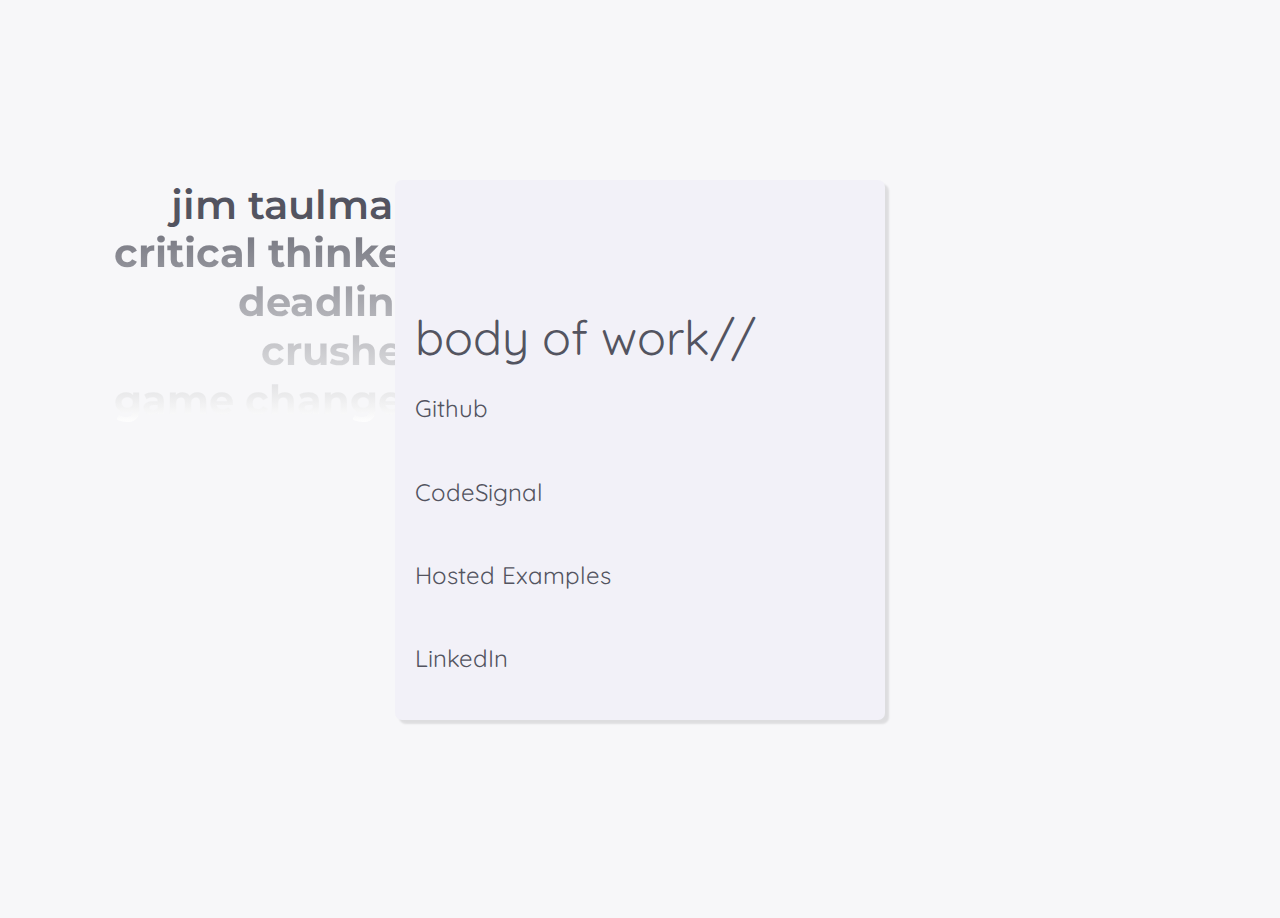
==== index.html @ e89132fb "initial commit" ====
<!DOCTYPE html>
<html lang="en">
<head>
    <meta charset="UTF-8">
    <meta name="viewport" content="width=device-width, initial-scale=1.0">
    <meta http-equiv="X-UA-Compatible" content="ie=edge">
    <title>taulman, jim</title>
    <link rel="stylesheet" type="text/css" href="style.css">
</head>
<body>
    <div class="container">
        <div class="bg-text">
            jim taulman
        </div>
        <div class="bg-text bot">    
            critical thinker<br>
            deadline crusher<br>
            game changer<br>
        </div>
        <div class="content-box">
            <div class="title">body of work//</div>
            <div class="git"><a href="https://github.com/jftiv" target="new">Github</a></div> 
            <div class="cs"><a href="https://app.codesignal.com/profile/jftiv" target="new">CodeSignal</a></div>
            <div class="ex"><a href="#">Hosted Examples</a></div>    
            <div class="li"><a href="https://www.linkedin.com/in/jftiv/" target="new">LinkedIn</a></div>     
        </div>
        <div class="content-box-2">
            <div class="new-content">
                <div class="backward">< </div>
                <div id="return">Return Home</div>
                <div class="forward"> ></div>
            </div>
        </div>
    </div>
    <div class="container2"><iframe class="iframe" src="process/index.html"></iframe></div>

    <script src="script.js"></script>
</body>
</html>
---- style.css ----
@import url('https://fonts.googleapis.com/css?family=Montserrat:600i,700i');
@import url('https://fonts.googleapis.com/css?family=Quicksand');

body {
    margin: 0;
    height: 100%;
    overflow: hidden;
    background-color: rgb(247, 247, 249);
}

.container {
    margin: 0;
    width: 100%;
    height: 100vh;
    display: flex;
    justify-content: center;
    align-items: center;
    transition: all 1s;
    transition-property: all 1s;
}

.container2 {
    margin: 0;
    height: 0;
    width: 100%;
}

.iframe {
    height: 100%;
    width: 100%;
    border: none;
}

a:link {
    font-family: 'Quicksand', sans-serif;
    color: rgb(83, 84, 96);
    text-decoration: none;
    transition: all 0.5s;
}

a:hover {
    color: white;
}

a:visited {
    color: rgb(83, 84, 96);
}

a:visited:hover {
    color: white;
}

/* Left graphic layout and design */
.bg-text {
    position: absolute;
    z-index: -1;
    font-family: 'Montserrat', sans-serif;
    font-weight: 600;
    font-size: 2.5em;
    text-align: end;
    width: 25%;
    left: 100px;
    top: 20%;
    color: rgb(83, 84, 96);
}

.bot {
    padding-top: 1.2em;
    font-weight: 700;
    background: -webkit-linear-gradient(rgba(83, 84, 96, 1), #fff);
    -webkit-background-clip: text;
    -webkit-text-fill-color: transparent;
}

/* Content box and contained elements design */
.content-box {
    display: grid;
    grid-template-rows: 2 repeat(4, 1fr);
    width: 450px;
    height: 500px;
    border-radius: 7px;
    background-color: rgb(242, 241, 248);
    box-shadow: 4px 4px 2px rgba(0, 0, 0, 0.1);
    padding: 20px;
    font-family: 'Quicksand', sans-serif;
    font-size: 1.5em;
    color: rgb(83, 84, 96);
    transition: all 1s;
    transition-property: all 1s;
}

.title {
    display: flex;
    align-items: end;
    grid-row: 1 / 3;
    font-size: 2em;
    font-weight: 400;
}

.git {
    display: flex;
    align-items: center;
    grid-row: 3;
    transition: all 1s;
    width: 100px;
}

.git:hover {
    background-color: rgb(46, 67, 92);
    border-radius: 7px;
    color: white;
    width: 100%;
    cursor: pointer;
}

.cs {
    display: flex;
    align-items: center;
    grid-row: 4;
    transition: all 1s;
    width: 100px;
}

.cs:hover {
    background-color: rgb(46, 67, 92);
    border-radius: 7px;
    color: white;
    width: 100%;
    cursor: pointer;
}

.ex {
    display: flex;
    align-items: center;
    grid-row: 5;
    transition: all 1s;
    width: 200px;
}

.ex:hover {
    background-color: rgb(46, 67, 92);
    border-radius: 7px;
    color: white;
    width: 100%;
    cursor: pointer;
}

.li {
    display: flex;
    align-items: center;
    grid-row: 6;
    transition: all 1s;
    width: 100px;
}

.li:hover {
    background-color: rgb(46, 67, 92);
    border-radius: 7px;
    color: white;
    width: 100%;
    cursor: pointer;
}

/* Content Box 2 Design */
.content-box-2 {
    display: none;
    grid-template-rows: 2 repeat(4, 1fr);
    width: 450px;
    height: 500px;
    border-radius: 7px;
    background-color: rgb(242, 241, 248);
    box-shadow: 4px 4px 2px rgba(0, 0, 0, 0.1);
    padding: 20px;
    font-family: 'Quicksand', sans-serif;
    font-size: 1.5em;
    color: rgb(242, 241, 248);
    transition: all 1s;
    transition-property: all 1s;
}

.new-content {
    display: grid;
    grid-template-columns: 1fr 3fr 1fr;
    justify-content: center;
    align-items: center;
    transition: all 1s;
}

.backward {
    display: flex;
    justify-content: flex-start;
    padding-left: 20px;
    grid-column: 1;
}

.forward {
    display: flex;
    justify-content: flex-end;
    padding-right: 20px;
    grid-column: 4 / 5;
}

#return {
    display: flex;
    justify-content: center;
    cursor: pointer;
}

@media screen and (max-width: 1242px) {
    .bg-text {color: rgb(247, 247, 249)}
    .bot {background: rgb(247, 247, 249)}
}

@media screen and (max-width: 500px) {
    .content-box {width: 100%; height: 100VH}
}
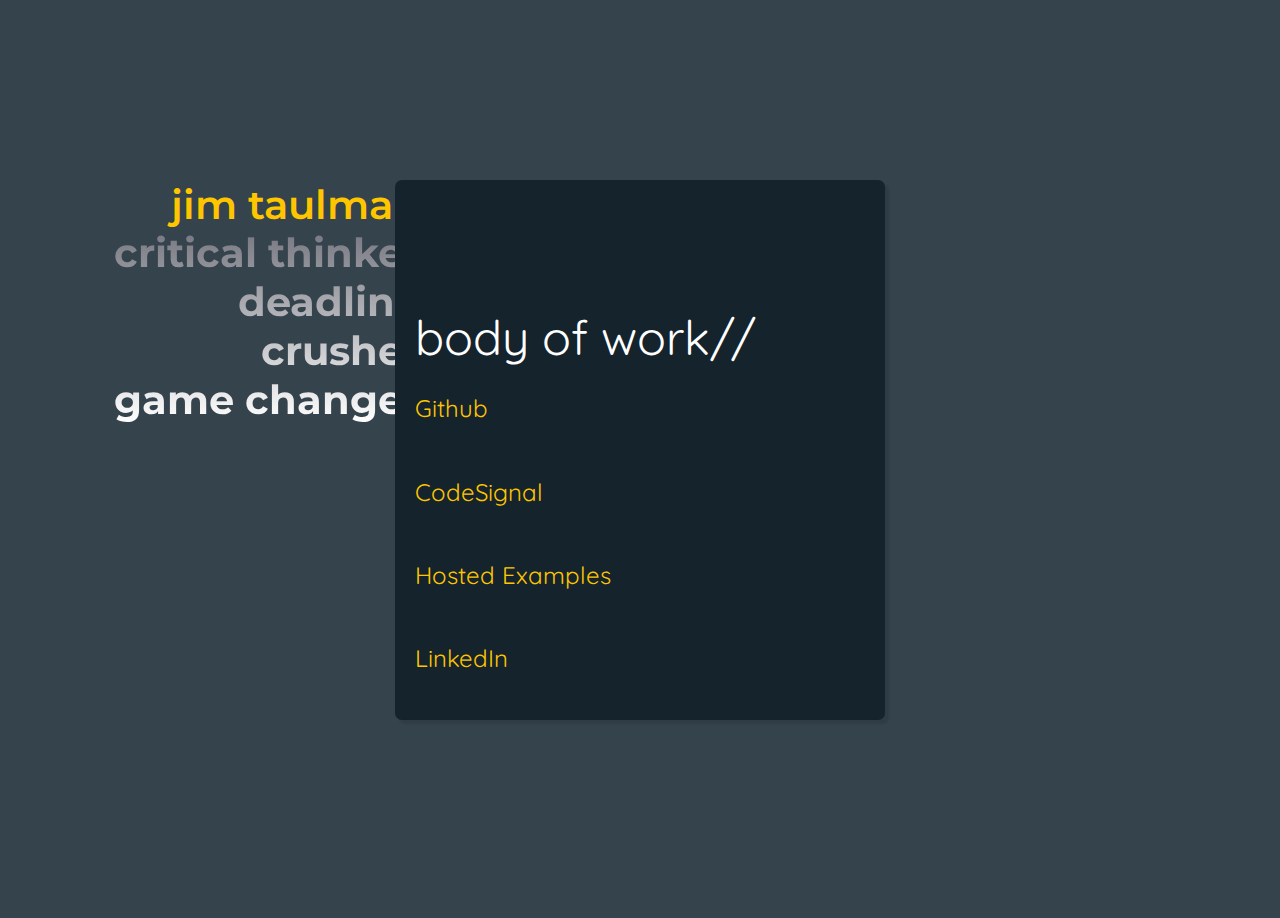
==== commit 820a0074: "update scss format and autocompile" ====
--- a/index.html
+++ b/index.html
@@ -5,7 +5,7 @@
     <meta name="viewport" content="width=device-width, initial-scale=1.0">
     <meta http-equiv="X-UA-Compatible" content="ie=edge">
     <title>taulman, jim</title>
-    <link rel="stylesheet" type="text/css" href="style.css">
+    <link rel="stylesheet" type="text/css" href="./styles/style-min.css">
 </head>
 <body>
     <div class="container">
--- a/styles/style-min.css
+++ b/styles/style-min.css
@@ -0,0 +1 @@
+@import"https://fonts.googleapis.com/css?family=Montserrat:600i,700i";@import"https://fonts.googleapis.com/css?family=Quicksand";body{margin:0;height:100%;overflow:hidden;background-color:#35434d}.container{margin:0;width:100%;height:100vh;display:flex;justify-content:center;align-items:center;transition:all 1s;transition-property:all 1s}.container2{margin:0;height:0;width:100%}.iframe{height:100%;width:100%;border:none}.bg-text{position:absolute;z-index:-1;font-family:Montserrat,sans-serif;font-weight:600;font-size:2.5em;text-align:end;width:25%;left:100px;top:20%;color:#ffc600}.bot{padding-top:1.2em;font-weight:700;background:-webkit-linear-gradient(rgb(83, 84, 96), #fff);-webkit-background-clip:text;-webkit-text-fill-color:rgba(0,0,0,0)}.content-box{display:grid;grid-template-rows:2 repeat(4, 1fr);width:450px;height:500px;border-radius:7px;background-color:#15232d;box-shadow:4px 4px 2px rgba(0,0,0,.1);padding:20px;font-family:"Quicksand",sans-serif;font-size:1.5em;color:#fff}.content-box a:link{font-family:"Quicksand",sans-serif;color:#ffc600;text-decoration:none;transition:all .5s}.content-box a:hover{color:#fff}.content-box a:visited{color:#ffc600}.content-box a:visited:hover{color:#fff}.title{display:flex;align-items:end;grid-row:1/3;font-size:2em;font-weight:400}.git{display:flex;align-items:center;grid-row:3;transition:all 1s;width:100px}.git:hover{background-color:#193549;border-radius:7px;width:100%;cursor:pointer}.cs{display:flex;align-items:center;grid-row:4;transition:all 1s;width:100px}.cs:hover{background-color:#193549;border-radius:7px;width:100%;cursor:pointer}.ex{display:flex;align-items:center;grid-row:5;transition:all 1s;width:200px}.ex:hover{background-color:#193549;border-radius:7px;width:100%;cursor:pointer}.li{display:flex;align-items:center;grid-row:6;transition:all 1s;width:100px}.li:hover{background-color:#193549;border-radius:7px;width:100%;cursor:pointer}.content-box-2{display:none;grid-template-rows:2 repeat(4, 1fr);width:450px;height:500px;border-radius:7px;background-color:#f2f1f8;box-shadow:4px 4px 2px rgba(0,0,0,.1);padding:20px;font-family:"Quicksand",sans-serif;font-size:1.5em;color:#f2f1f8;transition:all 1s;transition-property:all 1s}.new-content{display:grid;grid-template-columns:1fr 3fr 1fr;justify-content:center;align-items:center;transition:all 1s;cursor:pointer}.backward{display:flex;justify-content:flex-start;padding-left:20px;grid-column:1}.forward{display:flex;justify-content:flex-end;padding-right:20px;grid-column:3}#return{display:flex;justify-content:center;cursor:pointer}@media(max-width: 1242px){.bg-text{color:#f7f7f9}.bot{background:#f7f7f9}}@media(max-width: 500px){.content-box{width:100%;height:100VH}}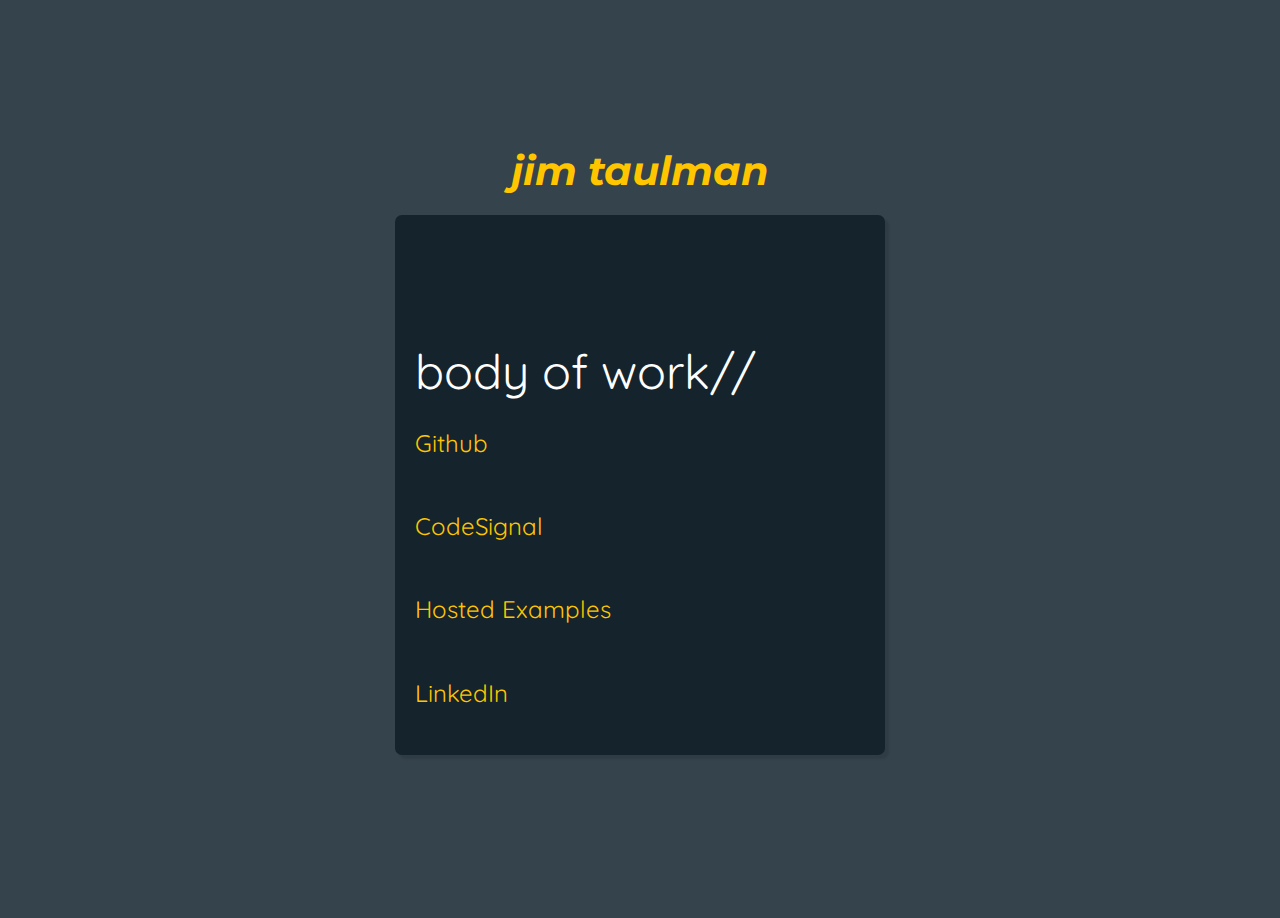
==== commit 970f6f96: "fix some bugs" ====
--- a/index.html
+++ b/index.html
@@ -8,32 +8,38 @@
     <link rel="stylesheet" type="text/css" href="./styles/style-min.css">
 </head>
 <body>
-    <div class="container">
+    <div class="container css-transitions-only-after-page-load">
         <div class="bg-text">
             jim taulman
         </div>
-        <div class="bg-text bot">    
-            critical thinker<br>
-            deadline crusher<br>
-            game changer<br>
+        <div class="bg-text bot">
+            <span>critical thinker</span>
+            <span>deadline crusher</span>
+            <span>game changer</span>
         </div>
-        <div class="content-box">
-            <div class="title">body of work//</div>
-            <div class="git"><a href="https://github.com/jftiv" target="new">Github</a></div> 
-            <div class="cs"><a href="https://app.codesignal.com/profile/jftiv" target="new">CodeSignal</a></div>
-            <div class="ex"><a href="#">Hosted Examples</a></div>    
-            <div class="li"><a href="https://www.linkedin.com/in/jftiv/" target="new">LinkedIn</a></div>     
+        <div class="body-container">
+            <div class="mobile-name">
+                jim taulman
+            </div>
+            <div class="body-of-work">
+                <div class="title">body of work//</div>
+                <div class="link"><a href="https://github.com/jftiv" target="new">Github</a></div>
+                <div class="link"><a href="https://app.codesignal.com/profile/jftiv" target="new">CodeSignal</a></div>
+                <div class="link ex"><a href="#">Hosted Examples</a></div>
+                <div class="link"><a href="https://www.linkedin.com/in/jftiv/" target="new">LinkedIn</a></div>
+            </div>
         </div>
-        <div class="content-box-2">
+        <div class="iframe-header">
             <div class="new-content">
-                <div class="backward">< </div>
+                <div class="backward">&lt; </div>
                 <div id="return">Return Home</div>
-                <div class="forward"> ></div>
+                <div class="forward"> &gt;</div>
             </div>
         </div>
     </div>
-    <div class="container2"><iframe class="iframe" src="process/index.html"></iframe></div>
 
+    <!-- Hosted Examples Frame -->
+    <div class="container2"><iframe class="iframe"></iframe></div>
     <script src="script.js"></script>
 </body>
 </html>--- a/styles/style-min.css
+++ b/styles/style-min.css
@@ -1 +1 @@
-@import"https://fonts.googleapis.com/css?family=Montserrat:600i,700i";@import"https://fonts.googleapis.com/css?family=Quicksand";body{margin:0;height:100%;overflow:hidden;background-color:#35434d}.container{margin:0;width:100%;height:100vh;display:flex;justify-content:center;align-items:center;transition:all 1s;transition-property:all 1s}.container2{margin:0;height:0;width:100%}.iframe{height:100%;width:100%;border:none}.bg-text{position:absolute;z-index:-1;font-family:Montserrat,sans-serif;font-weight:600;font-size:2.5em;text-align:end;width:25%;left:100px;top:20%;color:#ffc600}.bot{padding-top:1.2em;font-weight:700;background:-webkit-linear-gradient(rgb(83, 84, 96), #fff);-webkit-background-clip:text;-webkit-text-fill-color:rgba(0,0,0,0)}.content-box{display:grid;grid-template-rows:2 repeat(4, 1fr);width:450px;height:500px;border-radius:7px;background-color:#15232d;box-shadow:4px 4px 2px rgba(0,0,0,.1);padding:20px;font-family:"Quicksand",sans-serif;font-size:1.5em;color:#fff}.content-box a:link{font-family:"Quicksand",sans-serif;color:#ffc600;text-decoration:none;transition:all .5s}.content-box a:hover{color:#fff}.content-box a:visited{color:#ffc600}.content-box a:visited:hover{color:#fff}.title{display:flex;align-items:end;grid-row:1/3;font-size:2em;font-weight:400}.git{display:flex;align-items:center;grid-row:3;transition:all 1s;width:100px}.git:hover{background-color:#193549;border-radius:7px;width:100%;cursor:pointer}.cs{display:flex;align-items:center;grid-row:4;transition:all 1s;width:100px}.cs:hover{background-color:#193549;border-radius:7px;width:100%;cursor:pointer}.ex{display:flex;align-items:center;grid-row:5;transition:all 1s;width:200px}.ex:hover{background-color:#193549;border-radius:7px;width:100%;cursor:pointer}.li{display:flex;align-items:center;grid-row:6;transition:all 1s;width:100px}.li:hover{background-color:#193549;border-radius:7px;width:100%;cursor:pointer}.content-box-2{display:none;grid-template-rows:2 repeat(4, 1fr);width:450px;height:500px;border-radius:7px;background-color:#f2f1f8;box-shadow:4px 4px 2px rgba(0,0,0,.1);padding:20px;font-family:"Quicksand",sans-serif;font-size:1.5em;color:#f2f1f8;transition:all 1s;transition-property:all 1s}.new-content{display:grid;grid-template-columns:1fr 3fr 1fr;justify-content:center;align-items:center;transition:all 1s;cursor:pointer}.backward{display:flex;justify-content:flex-start;padding-left:20px;grid-column:1}.forward{display:flex;justify-content:flex-end;padding-right:20px;grid-column:3}#return{display:flex;justify-content:center;cursor:pointer}@media(max-width: 1242px){.bg-text{color:#f7f7f9}.bot{background:#f7f7f9}}@media(max-width: 500px){.content-box{width:100%;height:100VH}}+@font-face{font-family:"Quicksand";src:url("../fonts/Quicksand-Regular.ttf") format("truetype")}@font-face{font-family:"Montserrat";src:url("../fonts/Montserrat-SemiBoldItalic.ttf") format("truetype")}@font-face{font-family:"Montserrat";src:url("../fonts/Montserrat-BoldItalic.ttf") format("truetype");font-weight:700}.css-transitions-only-after-page-load *{transition:none !important}body{margin:0;height:100%;overflow:hidden;background-color:#35434d}.container{margin:0;width:100%;height:100vh;display:flex;justify-content:center;align-items:center;transition:all 1s;transition-property:all 1s}.container2{margin:0;height:0;width:100%}.iframe{height:100%;width:100%;border:none}.bg-text{position:absolute;z-index:-1;font-family:"Montserrat",sans-serif;font-weight:600;font-size:2.5em;text-align:end;width:25%;left:100px;top:20%;color:#ffc600}.bot{padding-top:1.2em;font-weight:700;background:-webkit-linear-gradient(rgb(83, 84, 96), #fff);-webkit-background-clip:text;-webkit-text-fill-color:rgba(0,0,0,0)}.bot span{display:inline-block}.body-container{display:flex;flex-direction:column;justify-content:center}.body-container .mobile-name{font-family:"Montserrat",sans-serif;font-size:2.5em;font-weight:600;color:#ffc600;text-align:center;margin-bottom:20px;visibility:hidden}.body-of-work{display:grid;grid-template-rows:2 repeat(4, 1fr);width:450px;height:500px;border-radius:7px;background-color:#15232d;box-shadow:4px 4px 2px rgba(0,0,0,.1);padding:20px;font-family:"Quicksand",sans-serif;font-size:1.5em;color:#fff}.body-of-work a:link{font-family:"Quicksand",sans-serif;color:#ffc600;text-decoration:none;transition:all .5s}.body-of-work a:hover,.body-of-work a:visited:hover{color:#fff}.body-of-work a:visited{color:#ffc600}.body-of-work .link{display:flex;align-items:center;transition:all 1s;width:200px}.body-of-work .link:hover{background-color:#193549;border-radius:7px;width:100%;cursor:pointer}.body-of-work .link:hover a{color:#fff}.title{display:flex;align-items:end;grid-row:1/3;font-size:2em;font-weight:400}.iframe-header{display:none;grid-template-rows:2 repeat(4, 1fr);width:450px;height:500px;border-radius:7px;background-color:#f2f1f8;box-shadow:4px 4px 2px rgba(0,0,0,.1);padding:20px;font-family:"Quicksand",sans-serif;font-size:1.5em;color:#f2f1f8;transition:all 1s;transition-property:all 1s}.new-content{display:grid;grid-template-columns:1fr 3fr 1fr;justify-content:center;align-items:center;transition:all 1s;cursor:pointer}.backward{display:flex;justify-content:flex-start;padding-left:20px;grid-column:1}.forward{display:flex;justify-content:flex-end;padding-right:20px;grid-column:3}#return{display:flex;justify-content:center;cursor:pointer}@media(max-width: 1425px){.bg-text{visibility:hidden}.bot{visibility:hidden}.body-container .mobile-name{visibility:visible}}@media(max-width: 500px){.content-box{width:100%;height:100VH}}